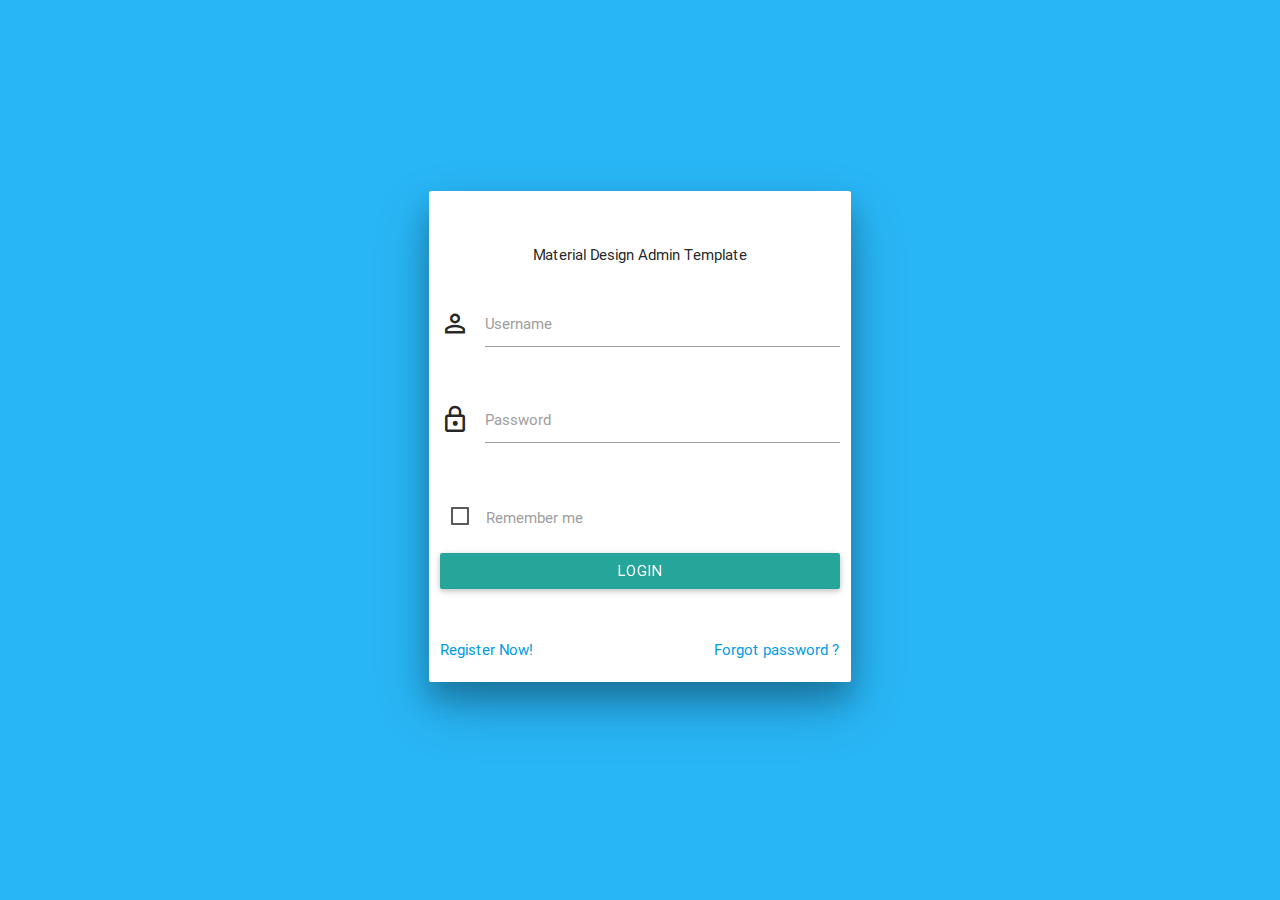
==== login.html @ d2ede72a "login.html" ====
<!DOCTYPE html>
<html ng-app="myApp">
	<head>
		<meta charset="utf-8">
		<meta http-equiv="X-UA-Compatible" content="IE=edge">
		<title>Materialize</title>
		<link rel="stylesheet" href="assets/css/materialize.css">
		<link rel="stylesheet" href="assets/css/style.css">
		<link rel="stylesheet" href="js/perfect-scrollbar/perfect-scrollbar.min.css">
		<!--[if lte IE 8]><script>(function(){var e="abbr,article,aside,audio,canvas,datalist,details,figure,footer,header,hgroup,mark,menu,meter,nav,output,progress,section,time,video".split(','),i=e.length;while(i--){document.createElement(e[i]);}}());</script><![endif]-->
		<style>
			html{
				height: 100%
			}
			body{
				height: 100%
			}
		</style>
		<script type="text/javascript" src="https://code.jquery.com/jquery-2.1.1.min.js"></script>
		<script type="text/javascript" src="js/materialize.min.js"></script>
		<script type="text/javascript" src="js/app.js"></script>
	</head>
	<body class="light-blue lighten-1" ng-controller="TestCtrl" style="display:flex">
		<div class="container" style="margin:auto;width:400px">
			<div class="row">
				<div class="col s12 z-depth-4 card-panel">
					<form class="login-form">
						<div class="row">
							<div class="input-field col s12 center">
								<img src="images/login-logo.png" alt="" class="circle responsive-img valign profile-image-login">
								<p class="center login-form-text">Material Design Admin Template</p>
							</div>
						</div>
						<div class="row margin">
							<div class="input-field col s12">
								<i class="mdi-social-person-outline prefix"></i>
								<input id="username" type="text">
								<label for="username" class="center-align">Username</label>
							</div>
						</div>
						<div class="row margin">
							<div class="input-field col s12">
								<i class="mdi-action-lock-outline prefix"></i>
								<input id="password" type="password">
								<label for="password">Password</label>
							</div>
						</div>
						<div class="row">
							<div class="input-field col s12 m12 l12  login-text">
								<input type="checkbox" id="remember-me">
								<label for="remember-me">Remember me</label>
							</div>
						</div>
						<div class="row">
							<div class="input-field col s12">
								<a href="index.html" class="btn waves-effect waves-light col s12">Login</a>
							</div>
						</div>
						<div class="row">
							<div class="input-field col s6 m6 l6">
								<p class="margin medium-small"><a href="page-register.html">Register Now!</a></p>
							</div>
							<div class="input-field col s6 m6 l6">
								<p class="margin right-align medium-small"><a href="page-forgot-password.html">Forgot password ?</a></p>
							</div>
						</div>
					</form>
				</div>
			</div>
		</div>
		
		
	</body>
</html>
---- assets/css/style.css ----
.sidebar-collapse {
    position: fixed;
    left: 10px;
    top: 14px;
    z-index: 998;
}
ul.side-nav.leftside-navigation {
    overflow: hidden;
}
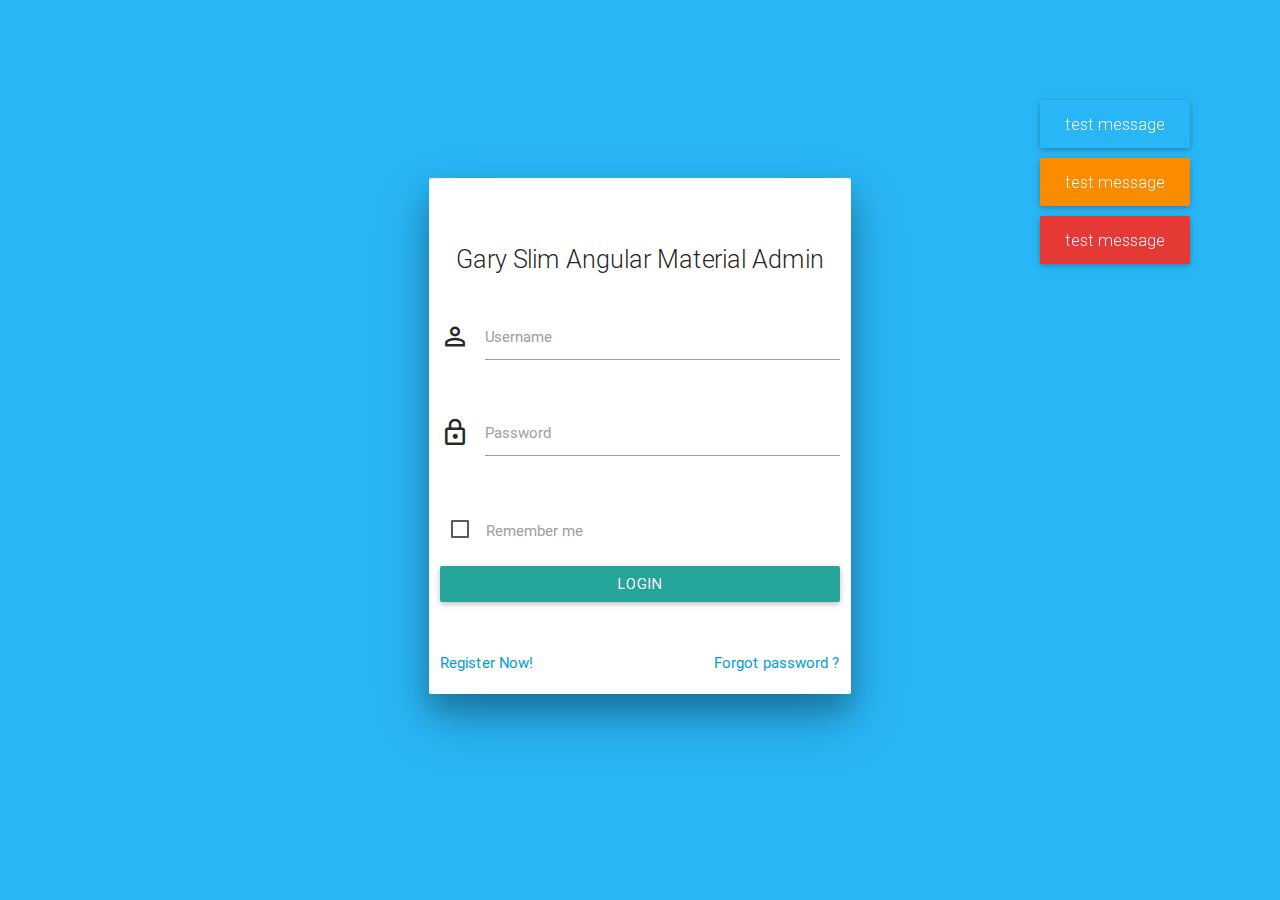
==== commit ff8dd869: "update" ====
--- a/login.html
+++ b/login.html
@@ -3,7 +3,9 @@
 	<head>
 		<meta charset="utf-8">
 		<meta http-equiv="X-UA-Compatible" content="IE=edge">
-		<title>Materialize</title>
+		<title>GSAM</title>
+		<link rel="shortcut icon" href="assets/images/favicon.ico" type="image/vnd.microsoft.icon">
+		<link rel="icon" href="assets/images/favicon.ico" type="image/vnd.microsoft.icon">
 		<link rel="stylesheet" href="assets/css/materialize.css">
 		<link rel="stylesheet" href="assets/css/style.css">
 		<link rel="stylesheet" href="js/perfect-scrollbar/perfect-scrollbar.min.css">
@@ -20,15 +22,15 @@
 		<script type="text/javascript" src="js/materialize.min.js"></script>
 		<script type="text/javascript" src="js/app.js"></script>
 	</head>
-	<body class="light-blue lighten-1" ng-controller="TestCtrl" style="display:flex">
+	<body class="light-blue lighten-1 valign-wrapper" ng-controller="TestCtrl" style="display:flex">
 		<div class="container" style="margin:auto;width:400px">
 			<div class="row">
 				<div class="col s12 z-depth-4 card-panel">
 					<form class="login-form">
 						<div class="row">
 							<div class="input-field col s12 center">
-								<img src="images/login-logo.png" alt="" class="circle responsive-img valign profile-image-login">
-								<p class="center login-form-text">Material Design Admin Template</p>
+								<img src="assets/images/favicon.ico" alt="" class="circle responsive-img center-align profile-image-login">
+								<p class="center flow-text regular">Gary Slim Angular Material Admin</p>
 							</div>
 						</div>
 						<div class="row margin">
--- a/assets/css/style.css
+++ b/assets/css/style.css
@@ -6,4 +6,25 @@
 }
 ul.side-nav.leftside-navigation {
     overflow: hidden;
+}
+#slide-out li{
+    line-height: 42px;
+}
+#slide-out a{
+    line-height: 42px;
+    height: 42px;
+}
+#slide-out li a i {
+    line-height: inherit;
+    width: 2rem;
+    font-size: 1.6rem;
+    vertical-align: middle;
+    margin-right: 1rem;
+}
+#slide-out li.selected a{
+    color:#29b6f6;
+}
+#slide-out li.li-hover span{
+    line-height: 42px;
+    height: 42px;
 }